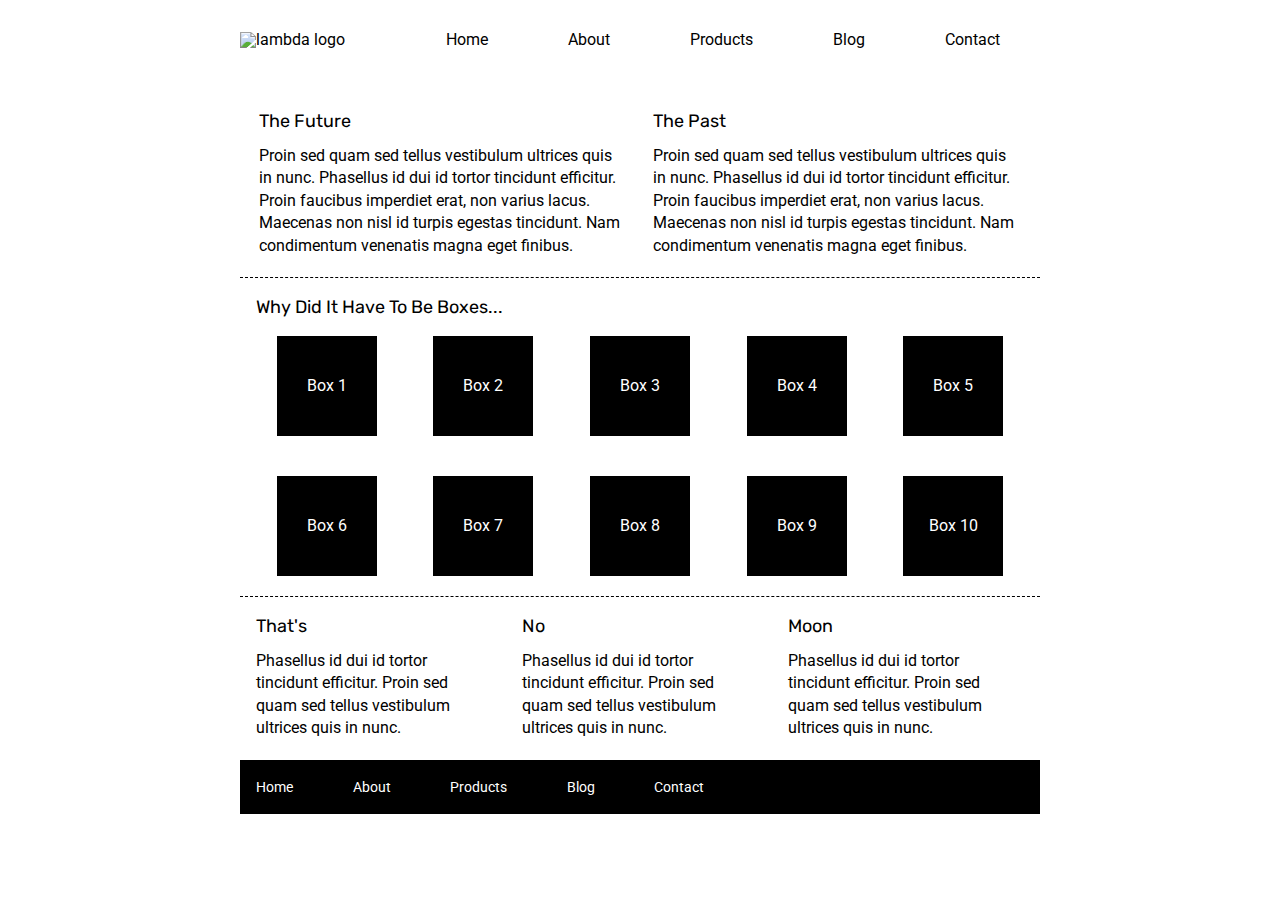
==== index.html @ 872261dc "built the html and css to create the missing navigation and header image" ====
<!doctype html>

<html lang="en">

<head>
    <meta charset="utf-8">

    <title>Sprint Challenge - Home</title>

    <link href="https://fonts.googleapis.com/css?family=Roboto|Rubik" rel="stylesheet">
    <link rel="stylesheet" href="css/index.css">

</head>

<body>
    <div class="container">

        <header>
            <div class="logo-container">
                <img class="logo" src="./img/lambda-black.png" alt="lambda logo" srcset="">
            </div>
            <nav class="navbar">
                <ul>
                    <li><a href="#"></a>Home</li>
                    <li><a href="./about.html"></a>About</li>
                    <li><a href="#"></a>Products</li>
                    <li><a href="#"></a>Blog</li>
                    <li><a href="#"></a>Contact</li>
                </ul>
            </nav>
        </header>
        <section class="jumbotron">
            <img class="jumbo-img" src="./img/jumbo.jpg" alt="" srcset="">
        </section>
        <section class="top-content">
            <div class="text-container">
                <h2>The Future</h2>
                <p>Proin sed quam sed tellus vestibulum ultrices quis in nunc. Phasellus id dui id tortor tincidunt
                    efficitur. Proin faucibus imperdiet erat, non varius lacus. Maecenas non nisl id turpis egestas
                    tincidunt. Nam condimentum venenatis magna eget finibus.</p>
            </div>
            <div class="text-container">
                <h2>The Past</h2>
                <p>Proin sed quam sed tellus vestibulum ultrices quis in nunc. Phasellus id dui id tortor tincidunt
                    efficitur. Proin faucibus imperdiet erat, non varius lacus. Maecenas non nisl id turpis egestas
                    tincidunt. Nam condimentum venenatis magna eget finibus.</p>
            </div>
        </section>

        <section class="middle-content">

            <h2>Why Did It Have To Be Boxes...</h2>

            <div class="boxes">
                <div class="box">Box 1</div>
                <div class="box">Box 2</div>
                <div class="box">Box 3</div>
                <div class="box">Box 4</div>
                <div class="box">Box 5</div>
                <div class="box">Box 6</div>
                <div class="box">Box 7</div>
                <div class="box">Box 8</div>
                <div class="box">Box 9</div>
                <div class="box">Box 10</div>
            </div>

        </section>

        <section class="bottom-content">

            <div class="text-container">
                <h2>That's</h2>
                <p>Phasellus id dui id tortor tincidunt efficitur. Proin sed quam sed tellus vestibulum ultrices quis in
                    nunc.</p>
            </div>
            <div class="text-container">
                <h2>No</h2>
                <p>Phasellus id dui id tortor tincidunt efficitur. Proin sed quam sed tellus vestibulum ultrices quis in
                    nunc.</p>
            </div>
            <div class="text-container">
                <h2>Moon</h2>
                <p>Phasellus id dui id tortor tincidunt efficitur. Proin sed quam sed tellus vestibulum ultrices quis in
                    nunc.</p>
            </div>

        </section>

        <footer>
            <nav>
                <a href="#">Home</a>
                <a href="#">About</a>
                <a href="#">Products</a>
                <a href="#">Blog</a>
                <a href="#">Contact</a>
            </nav>
        </footer>
    </div><!-- container -->
</body>

</html>
---- css/index.css ----
/* http://meyerweb.com/eric/tools/css/reset/ 
   v2.0 | 20110126
   License: none (public domain)
*/

html, body, div, span, applet, object, iframe,
h1, h2, h3, h4, h5, h6, p, blockquote, pre,
a, abbr, acronym, address, big, cite, code,
del, dfn, em, img, ins, kbd, q, s, samp,
small, strike, strong, sub, sup, tt, var,
b, u, i, center,
dl, dt, dd, ol, ul, li,
fieldset, form, label, legend,
table, caption, tbody, tfoot, thead, tr, th, td,
article, aside, canvas, details, embed, 
figure, figcaption, footer, header, hgroup, 
menu, nav, output, ruby, section, summary,
time, mark, audio, video {
	margin: 0;
	padding: 0;
	border: 0;
	font-size: 100%;
	font: inherit;
	vertical-align: baseline;
}
/* HTML5 display-role reset for older browsers */
article, aside, details, figcaption, figure, 
footer, header, hgroup, menu, nav, section {
	display: block;
}
body {
	line-height: 1;
}
ol, ul {
	list-style: none;
}
blockquote, q {
	quotes: none;
}
blockquote:before, blockquote:after,
q:before, q:after {
	content: '';
	content: none;
}
table {
	border-collapse: collapse;
	border-spacing: 0;
}

* {
    box-sizing: border-box;
}

html, body {
    height: 100%;
    font-family: 'Roboto', sans-serif;
}

h1, h2, h3, h4, h5 {
    font-size: 18px;
    margin-bottom: 15px;
    font-family: 'Rubik', sans-serif;
}

p {
    line-height: 1.4;
}

.container {
    width: 800px;
    margin: 0 auto;
}

header {
    display: flex;
    justify-content: space-between;
    padding: 2rem 0;
    align-items: baseline;
}

ul {
    display: flex;
    justify-content: space-between;
}

li {
    padding: 0 2.5rem;
}

.jumbotron {
    margin: 0 0 1rem 0;
}

.jumbo-img {
    width: 100%
}

.top-content {
    display: flex;
    flex-wrap: wrap;
    justify-content: space-evenly;
    margin-bottom: 20px;
    border-bottom: 1px dashed black;
}

.top-content .text-container {
    width: 48%;
    padding: 0 1%;
    padding-bottom: 20px;  
}

.middle-content {
    margin-bottom: 20px;
    border-bottom: 1px dashed black;
}

.middle-content h2 {
    padding: 0 2%;
    margin-bottom: 0;
}

.middle-content .boxes {
    display: flex;
    flex-wrap: wrap;
    justify-content: space-evenly;
}

.middle-content .boxes .box {
    width: 12.5%;
    height: 100px;
    background: black;
    margin: 20px 2.5%;
    color: white;
    display: flex;
    align-items: center;
    justify-content: center;
}

.bottom-content {
    display: flex;
    margin: 0 2% 20px;
    justify-content: space-around;
}

.bottom-content .text-container {
    padding-right: 4%;
}

.bottom-content .text-container:last-child {
    padding-right: 0;
}

footer {
    width: 100%;
    background: black;
}

footer nav {
    width: 60%;
    display: flex;
    justify-content: space-between;
    align-items: center;
    padding: 20px 2%;
    font-size: 14px;
}

footer nav a {
    color: white;
    text-decoration: none;
}
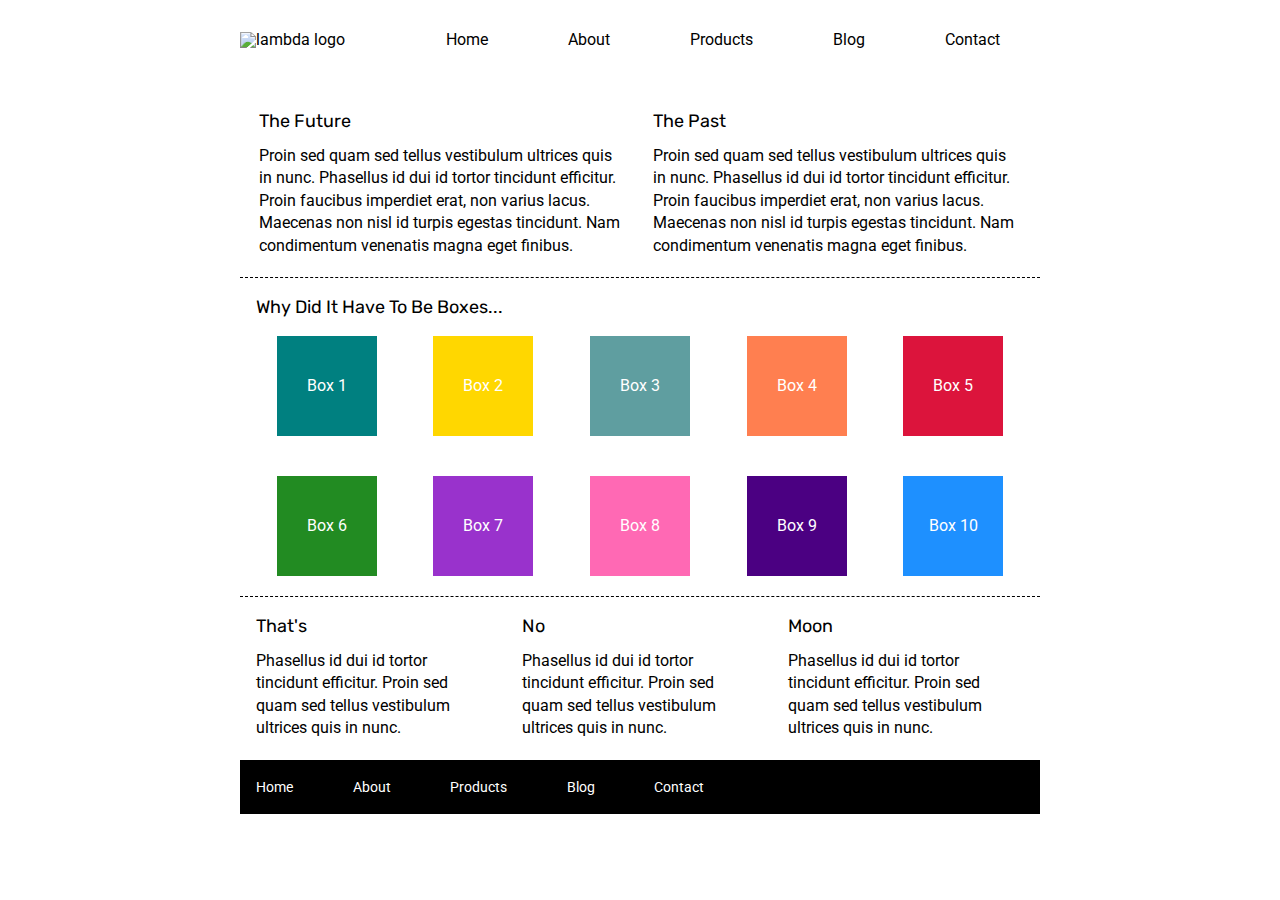
==== commit d631a010: "style boxes to give different background colors" ====
--- a/index.html
+++ b/index.html
@@ -52,16 +52,16 @@
             <h2>Why Did It Have To Be Boxes...</h2>
 
             <div class="boxes">
-                <div class="box">Box 1</div>
-                <div class="box">Box 2</div>
-                <div class="box">Box 3</div>
-                <div class="box">Box 4</div>
-                <div class="box">Box 5</div>
-                <div class="box">Box 6</div>
-                <div class="box">Box 7</div>
-                <div class="box">Box 8</div>
-                <div class="box">Box 9</div>
-                <div class="box">Box 10</div>
+                <div class="box box1">Box 1</div>
+                <div class="box box2">Box 2</div>
+                <div class="box box3">Box 3</div>
+                <div class="box box4">Box 4</div>
+                <div class="box box5">Box 5</div>
+                <div class="box box6">Box 6</div>
+                <div class="box box7">Box 7</div>
+                <div class="box box8">Box 8</div>
+                <div class="box box9">Box 9</div>
+                <div class="box box10">Box 10</div>
             </div>
 
         </section>
--- a/css/index.css
+++ b/css/index.css
@@ -3,60 +3,152 @@
    License: none (public domain)
 */
 
-html, body, div, span, applet, object, iframe,
-h1, h2, h3, h4, h5, h6, p, blockquote, pre,
-a, abbr, acronym, address, big, cite, code,
-del, dfn, em, img, ins, kbd, q, s, samp,
-small, strike, strong, sub, sup, tt, var,
-b, u, i, center,
-dl, dt, dd, ol, ul, li,
-fieldset, form, label, legend,
-table, caption, tbody, tfoot, thead, tr, th, td,
-article, aside, canvas, details, embed, 
-figure, figcaption, footer, header, hgroup, 
-menu, nav, output, ruby, section, summary,
-time, mark, audio, video {
-	margin: 0;
-	padding: 0;
-	border: 0;
-	font-size: 100%;
-	font: inherit;
-	vertical-align: baseline;
-}
+html,
+body,
+div,
+span,
+applet,
+object,
+iframe,
+h1,
+h2,
+h3,
+h4,
+h5,
+h6,
+p,
+blockquote,
+pre,
+a,
+abbr,
+acronym,
+address,
+big,
+cite,
+code,
+del,
+dfn,
+em,
+img,
+ins,
+kbd,
+q,
+s,
+samp,
+small,
+strike,
+strong,
+sub,
+sup,
+tt,
+var,
+b,
+u,
+i,
+center,
+dl,
+dt,
+dd,
+ol,
+ul,
+li,
+fieldset,
+form,
+label,
+legend,
+table,
+caption,
+tbody,
+tfoot,
+thead,
+tr,
+th,
+td,
+article,
+aside,
+canvas,
+details,
+embed,
+figure,
+figcaption,
+footer,
+header,
+hgroup,
+menu,
+nav,
+output,
+ruby,
+section,
+summary,
+time,
+mark,
+audio,
+video {
+    margin: 0;
+    padding: 0;
+    border: 0;
+    font-size: 100%;
+    font: inherit;
+    vertical-align: baseline;
+}
+
 /* HTML5 display-role reset for older browsers */
-article, aside, details, figcaption, figure, 
-footer, header, hgroup, menu, nav, section {
-	display: block;
-}
+article,
+aside,
+details,
+figcaption,
+figure,
+footer,
+header,
+hgroup,
+menu,
+nav,
+section {
+    display: block;
+}
+
 body {
-	line-height: 1;
-}
-ol, ul {
-	list-style: none;
-}
-blockquote, q {
-	quotes: none;
-}
-blockquote:before, blockquote:after,
-q:before, q:after {
-	content: '';
-	content: none;
-}
+    line-height: 1;
+}
+
+ol,
+ul {
+    list-style: none;
+}
+
+blockquote,
+q {
+    quotes: none;
+}
+
+blockquote:before,
+blockquote:after,
+q:before,
+q:after {
+    content: '';
+    content: none;
+}
+
 table {
-	border-collapse: collapse;
-	border-spacing: 0;
+    border-collapse: collapse;
+    border-spacing: 0;
 }
 
 * {
     box-sizing: border-box;
 }
 
-html, body {
+html,
+body {
     height: 100%;
     font-family: 'Roboto', sans-serif;
 }
 
-h1, h2, h3, h4, h5 {
+h1,
+h2,
+h3,
+h4,
+h5 {
     font-size: 18px;
     margin-bottom: 15px;
     font-family: 'Rubik', sans-serif;
@@ -106,7 +198,7 @@
 .top-content .text-container {
     width: 48%;
     padding: 0 1%;
-    padding-bottom: 20px;  
+    padding-bottom: 20px;
 }
 
 .middle-content {
@@ -128,12 +220,51 @@
 .middle-content .boxes .box {
     width: 12.5%;
     height: 100px;
-    background: black;
     margin: 20px 2.5%;
     color: white;
     display: flex;
     align-items: center;
     justify-content: center;
+}
+
+.box1 {
+    background-color: teal;
+}
+
+.box2 {
+    background-color: gold;
+}
+
+.box3 {
+    background-color: cadetblue;
+}
+
+.box4 {
+    background-color: coral;
+}
+
+.box5 {
+    background-color: crimson;
+}
+
+.box6 {
+    background-color: forestgreen;
+}
+
+.box7 {
+    background-color: darkorchid;
+}
+
+.box8 {
+    background-color: hotpink;
+}
+
+.box9 {
+    background-color: indigo;
+}
+
+.box10 {
+    background-color: dodgerblue;
 }
 
 .bottom-content {
